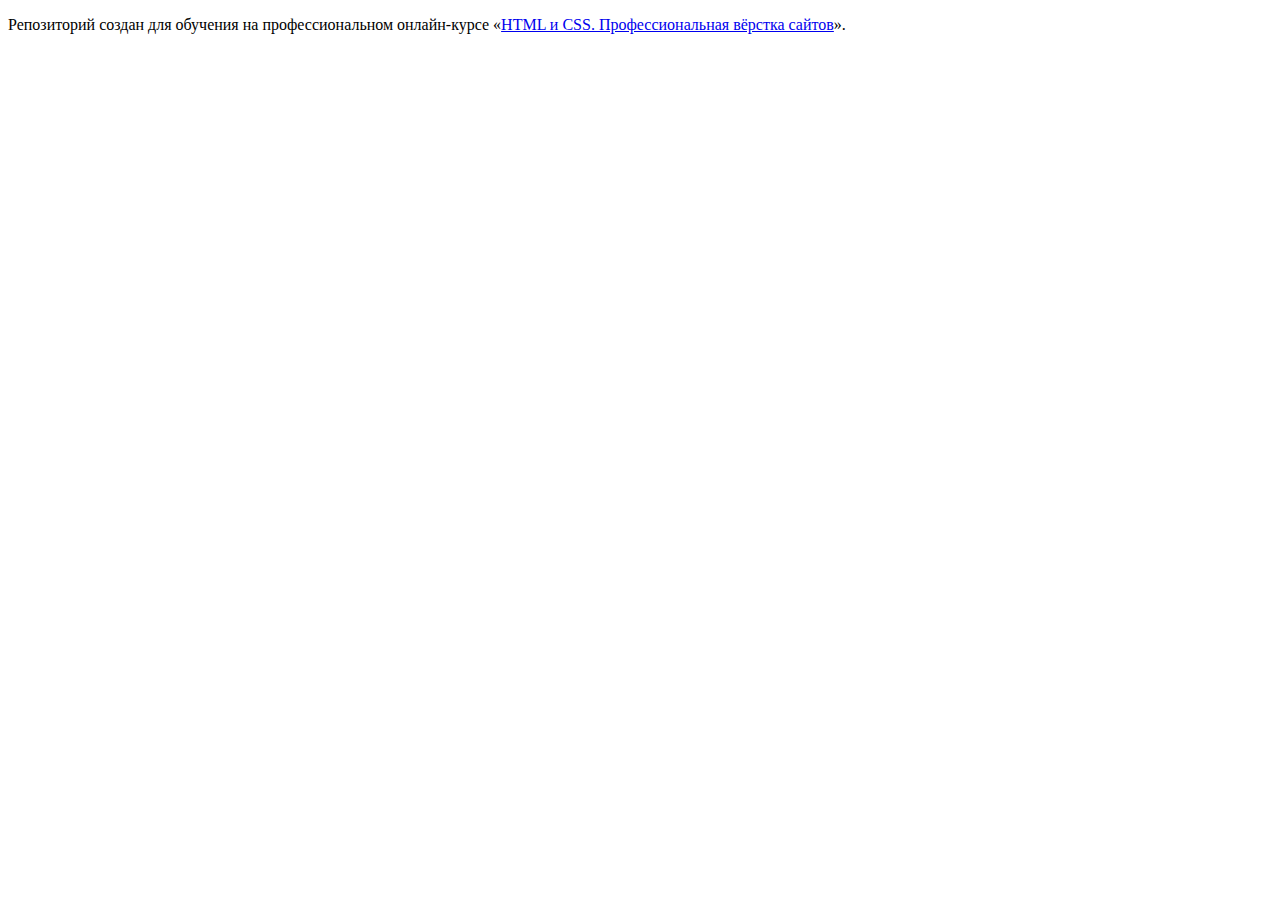
==== index.html @ 9157c5d8 ":hatching_chick:" ====
<!DOCTYPE html>
<html lang="ru">
  <head>
    <meta charset="utf-8">
    <title>HTML Academy: Седона</title>
  </head>
  <body>

    <p>Репозиторий создан для обучения на профессиональном онлайн‑курсе «<a href="https://htmlacademy.ru/intensive/htmlcss">HTML и CSS. Профессиональная вёрстка сайтов</a>».</p>

  </body>
</html>
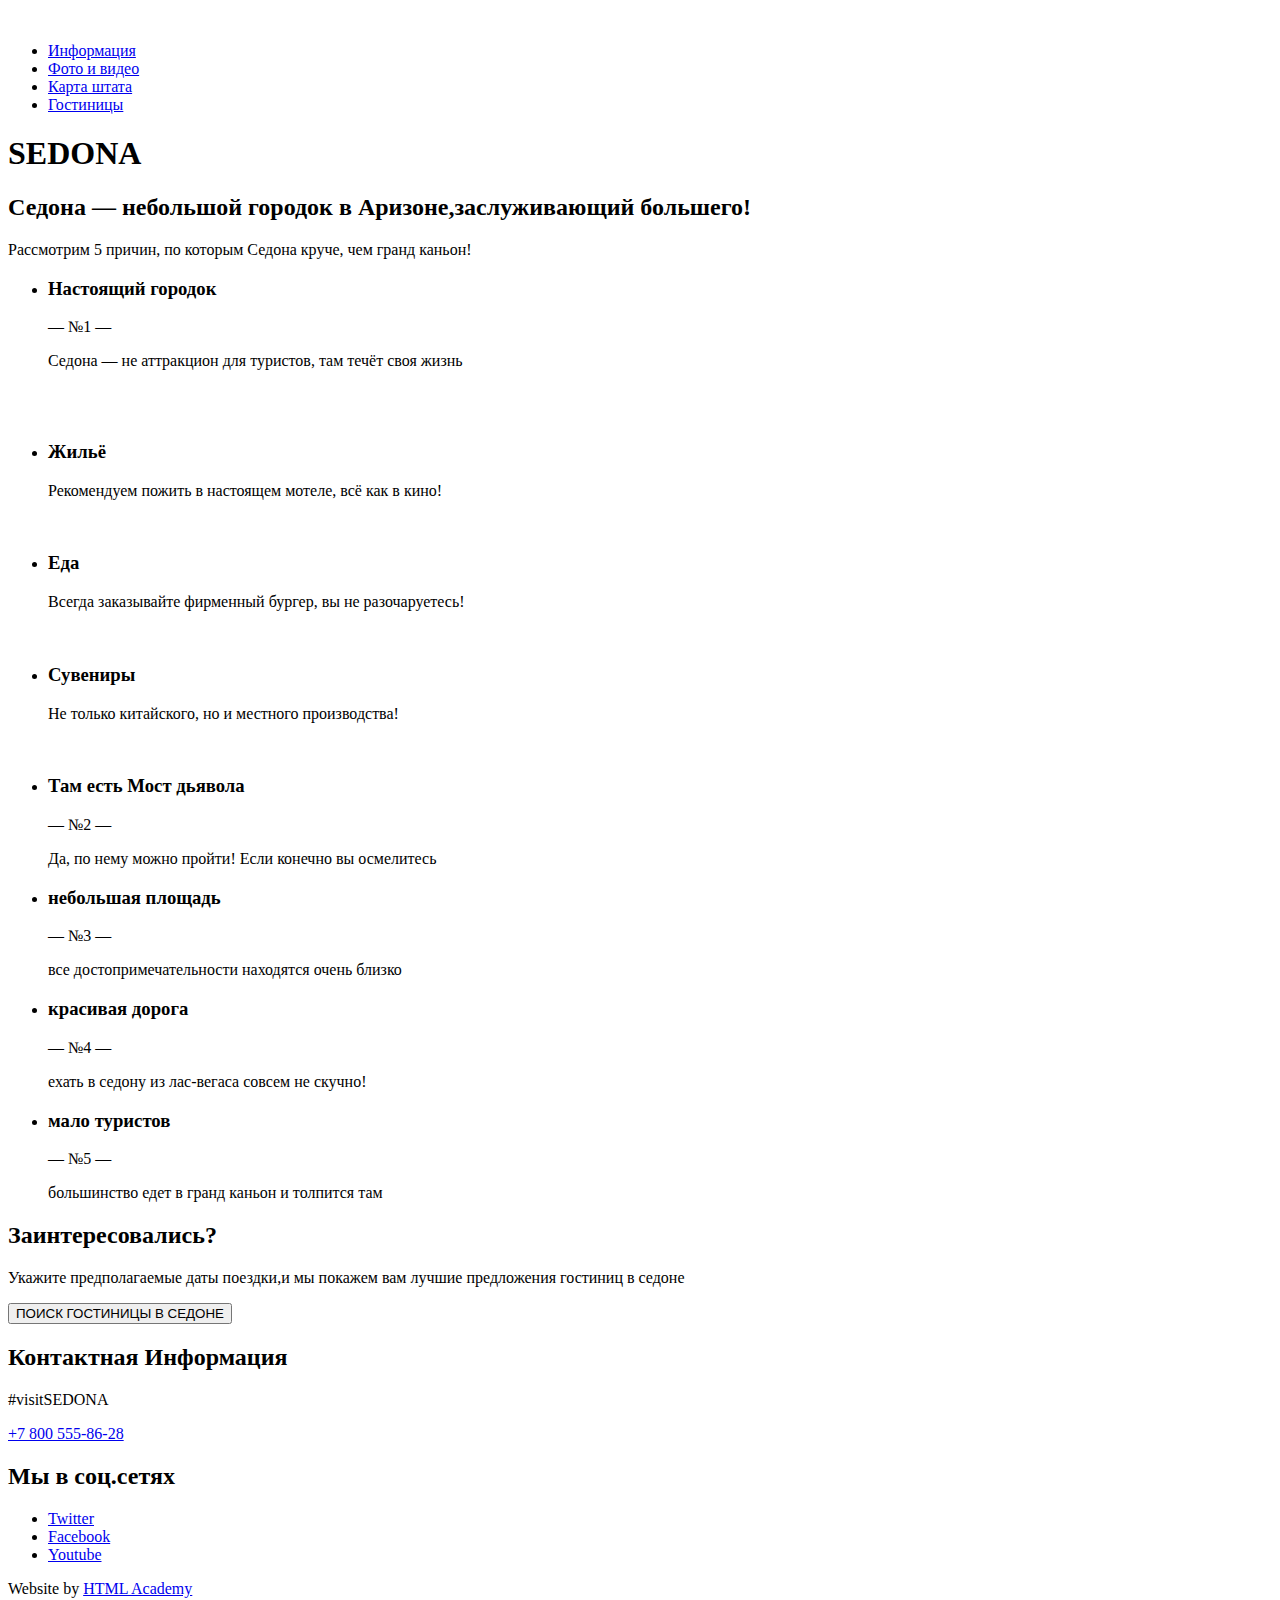
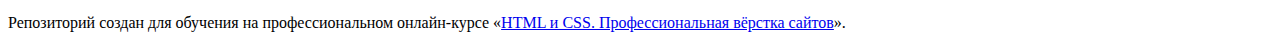
==== commit 4a3c7f38: "Update index.html" ====
--- a/index.html
+++ b/index.html
@@ -6,6 +6,105 @@
   </head>
   <body>
 
+    
+    <header>
+      <nav>
+        <a><img src="https://via.placeholder.com/138x70"alt=""></a>
+        <ul>
+          <li><a href="#info.html">Информация</a></li>
+          <li><a href="#foto.html">Фото и видео</a></li>
+          <li><a href="#map.html">Карта штата</a></li>
+          <li><a href="#hotel.html">Гостиницы</a></li>
+        </ul>
+      </nav>
+    </header>
+    <main>
+      <h1>SEDONA</h1>
+      <section>
+        <h2>Седона — небольшой городок в Аризоне,заслуживающий большего!</h2>
+        <p>Рассмотрим 5 причин, по которым Седона круче, чем гранд каньон!</p>
+        <ul>
+          <li><h3>Настоящий
+            городок</h3>
+          <p>— №1 —</p>
+        <p>Седона — не аттракцион для туристов, там
+          течёт своя жизнь</p>
+          <img src="https://via.placeholder.com/800x256" alt="">
+        </li>
+          
+            <img src="https://via.placeholder.com/74x72" alt="">
+            <li><h3>Жильё</h3>
+            <p>Рекомендуем пожить в настоящем мотеле, всё как в кино!</p>
+            </li>
+            <img src="https://via.placeholder.com/74x69" alt="">
+            <li>
+            <h3>Еда</h3>
+            <p>Всегда заказывайте фирменный бургер, вы не разочаруетесь!</p>
+            </li>
+            <img src="https://via.placeholder.com/64x77" alt="">
+            <li>
+            <h3>Сувениры</h3>
+            <p>Не только китайского, но и местного производства!</p>
+          </li>
+          <img src="https://via.placeholder.com/800x256" alt="">
+          <li>
+            <h3>Там есть Мост дьявола</h3>
+          <p>— №2 —</p>
+        <p>Да, по нему можно пройти! Если конечно
+          вы осмелитесь</p>
+        </li>
+          <li>
+            <h3>небольшая площадь</h3>
+            <p>— №3 —</p>
+            <p>все достопримечательности находятся очень близко</p>
+          </li>
+          <li>
+            <h3>красивая дорога</h3>
+            <p>— №4 —</p>
+            <p>ехать в седону из лас-вегаса совсем не скучно!</p>
+          </li>
+          <li>
+            <h3>мало туристов</h3>
+            <p>— №5 —</p>
+            <p>большинство едет в гранд каньон и толпится там</p>
+          </li>
+        </ul>
+      </section>
+      <section> 
+        <h2>Заинтересовались?</h2>
+        <p>Укажите предполагаемые даты поездки,и мы покажем вам лучшие предложения гостиниц в седоне</p>
+        <button type="submit">ПОИСК ГОСТИНИЦЫ В СЕДОНЕ</button>
+        <img src="https://via.placeholder.com/1199x594" alt="">
+      </section>
+       </main>
+       <footer>
+         <section>
+        <h2>Контактная Информация</h2>
+        <p>#visitSEDONA</p>
+         <p><a href="tel:+7 800 555-86-28">+7 800 555-86-28</a>
+         </p>
+       </section>
+       <section>
+         <h2>Мы в соц.сетях</h2>
+         <ul>
+          <li>
+            <a href="#">Twitter</a>
+          </li>
+          <li>
+            <a href="#">Facebook</a>
+          </li>
+          <li>
+            <a href="#">Youtube</a>
+          </li>
+        </ul>
+      </section>
+        <p>
+          Website by 
+          <a href="https://htmlacademy.ru">HTML Academy</a>
+        </p>
+       
+       </footer>
+
     <p>Репозиторий создан для обучения на профессиональном онлайн‑курсе «<a href="https://htmlacademy.ru/intensive/htmlcss">HTML и CSS. Профессиональная вёрстка сайтов</a>».</p>
 
   </body>
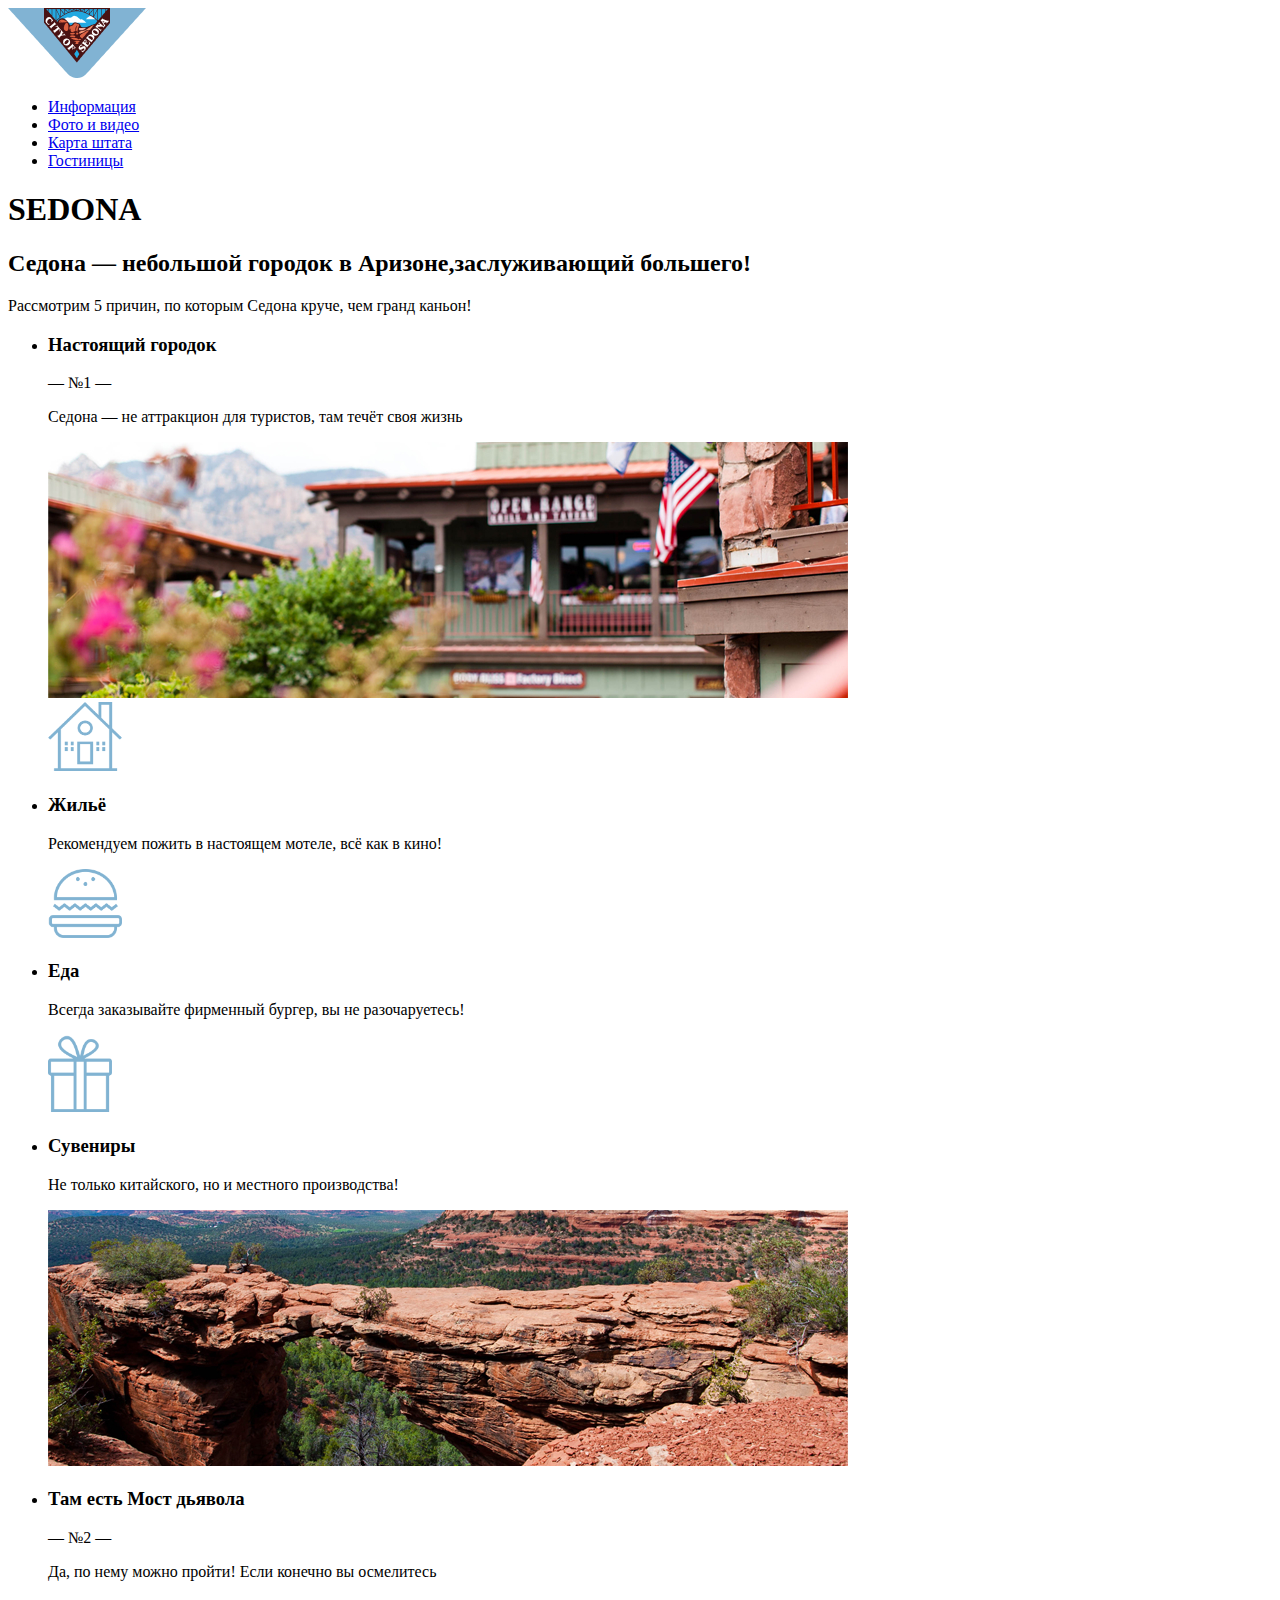
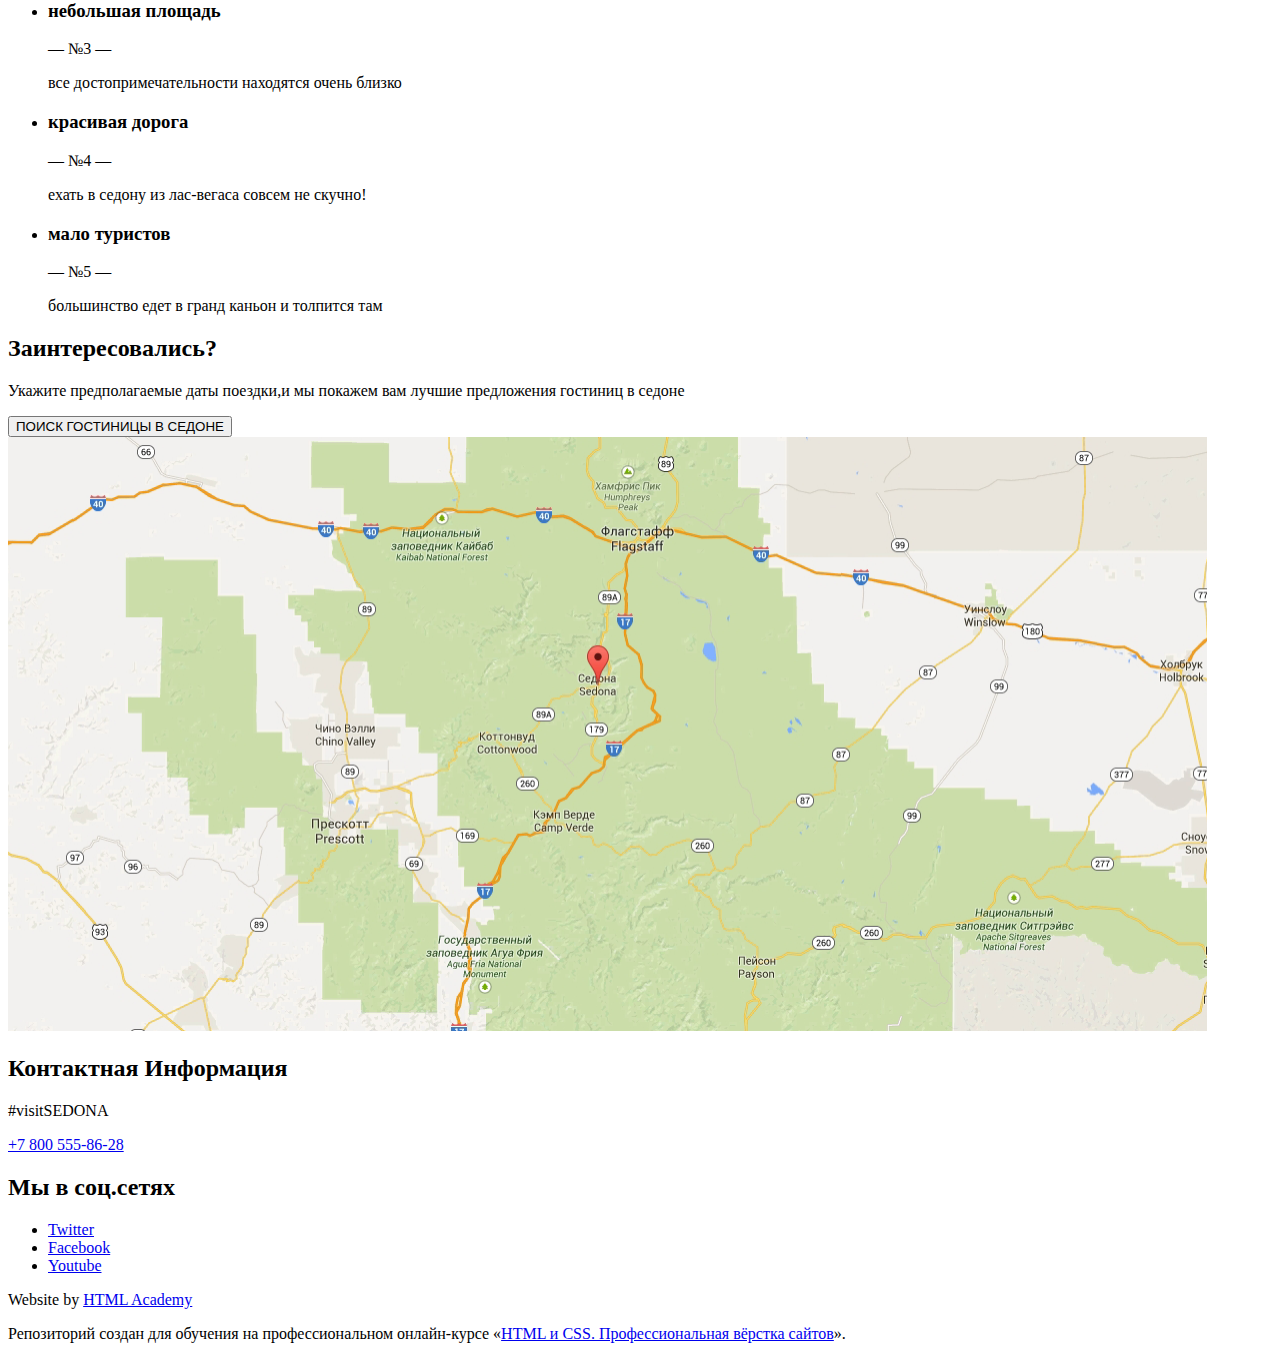
==== commit 62f79c90: "добавил графики на 2 страницы" ====
--- a/index.html
+++ b/index.html
@@ -3,13 +3,14 @@
   <head>
     <meta charset="utf-8">
     <title>HTML Academy: Седона</title>
+    <link rel="icon" href="img/Favicon.ico" width="32" height="32">
   </head>
   <body>
 
     
     <header>
       <nav>
-        <a><img src="https://via.placeholder.com/138x70"alt=""></a>
+        <a><img src="img/logo.png" width="138" height="70" alt="Седона"></a>
         <ul>
           <li><a href="#info.html">Информация</a></li>
           <li><a href="#foto.html">Фото и видео</a></li>
@@ -29,24 +30,24 @@
           <p>— №1 —</p>
         <p>Седона — не аттракцион для туристов, там
           течёт своя жизнь</p>
-          <img src="https://via.placeholder.com/800x256" alt="">
+          <img src="img/image.jpg" width="800" height="256" alt="image">
         </li>
           
-            <img src="https://via.placeholder.com/74x72" alt="">
+            <img src="img/icon-1_1.ico"  width="74" height="69" alt="home">
             <li><h3>Жильё</h3>
             <p>Рекомендуем пожить в настоящем мотеле, всё как в кино!</p>
             </li>
-            <img src="https://via.placeholder.com/74x69" alt="">
+            <img src="img/icon-3_1.ico" width="74" height="69" alt="tasty">
             <li>
             <h3>Еда</h3>
             <p>Всегда заказывайте фирменный бургер, вы не разочаруетесь!</p>
             </li>
-            <img src="https://via.placeholder.com/64x77" alt="">
+            <img src="img/icon-2.ico" width="64" height="77" alt="souvenirs">
             <li>
             <h3>Сувениры</h3>
             <p>Не только китайского, но и местного производства!</p>
           </li>
-          <img src="https://via.placeholder.com/800x256" alt="">
+          <img src="img/image (1).jpg" width="800" height="256" alt="image2">
           <li>
             <h3>Там есть Мост дьявола</h3>
           <p>— №2 —</p>
@@ -74,7 +75,7 @@
         <h2>Заинтересовались?</h2>
         <p>Укажите предполагаемые даты поездки,и мы покажем вам лучшие предложения гостиниц в седоне</p>
         <button type="submit">ПОИСК ГОСТИНИЦЫ В СЕДОНЕ</button>
-        <img src="https://via.placeholder.com/1199x594" alt="">
+        <br><img src="img/map.png" width="1199" height="594" alt="map"></br>
       </section>
        </main>
        <footer>
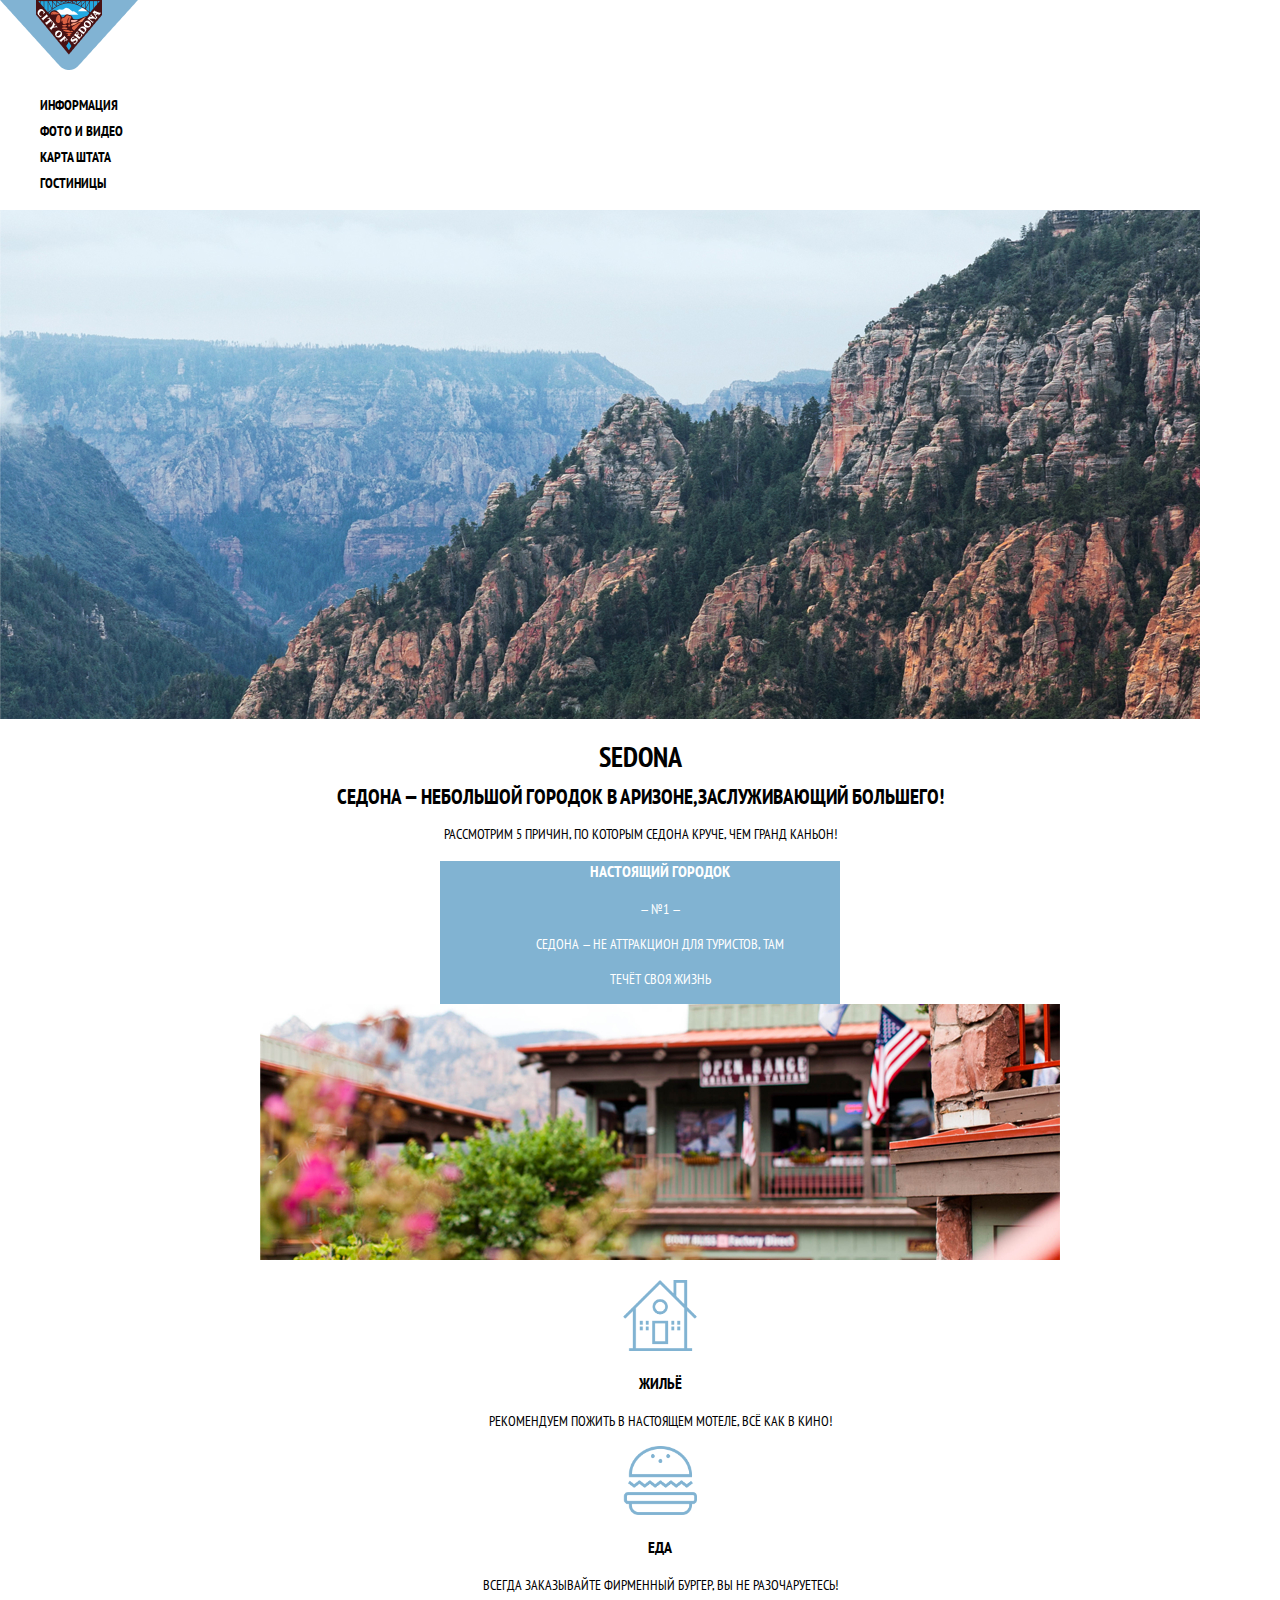
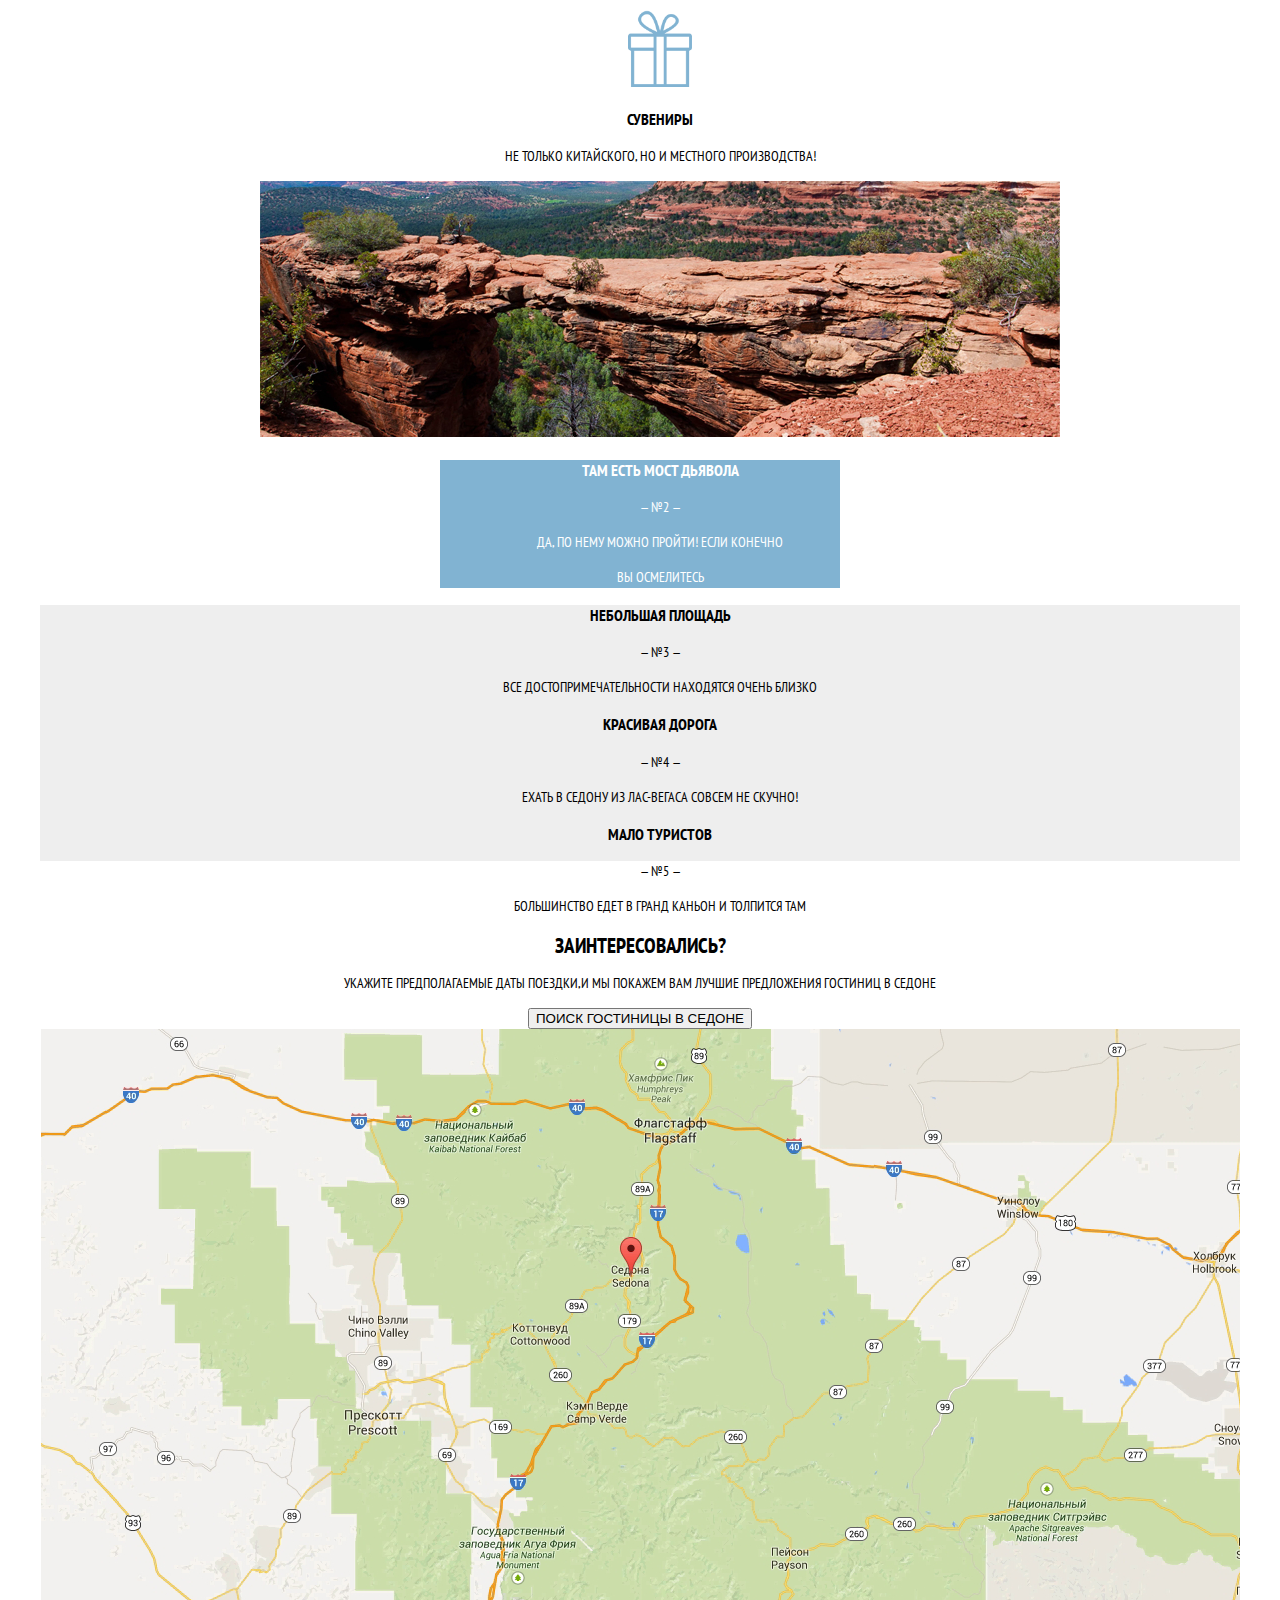
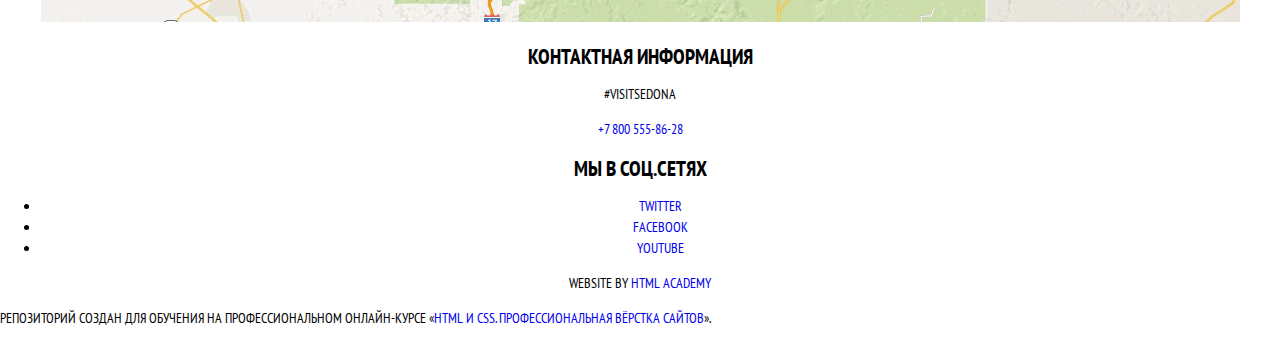
==== commit 62eb6d2d: "Задал классы и стили, прошу проверить и дать обратку" ====
--- a/index.html
+++ b/index.html
@@ -1,38 +1,46 @@
 <!DOCTYPE html>
-<html lang="ru">
+<html class="page" lang="ru">
   <head>
     <meta charset="utf-8">
     <title>HTML Academy: Седона</title>
     <link rel="icon" href="img/Favicon.ico" width="32" height="32">
+    <link rel="stylesheet" href="https://fonts.googleapis.com/css?family=PT+Sans+Narrow:400,700&amp;subset=latin,cyrillic;display=swap">
+    <link href="normalize.css" rel="stylesheet">
+    <link href="style.css" rel="stylesheet">
   </head>
-  <body>
-
-    
-    <header>
-      <nav>
-        <a><img src="img/logo.png" width="138" height="70" alt="Седона"></a>
-        <ul>
+  <body class="page-body">
+<header class="main-header">
+      <nav class="main-navigation">
+        <a class="main-header-logo">
+          <img src="img/logo.png" width="138" height="70" alt="Седона"></a>
+          <div class="main-navigation-wrapper">
+          <div class="container">
+          <ul class="site-navigation">
           <li><a href="#info.html">Информация</a></li>
           <li><a href="#foto.html">Фото и видео</a></li>
           <li><a href="#map.html">Карта штата</a></li>
           <li><a href="#hotel.html">Гостиницы</a></li>
         </ul>
-      </nav>
+        <a class="background">
+        <img src="img/background photo.jpg" width="1200" height="510"></a>
+        </nav>
     </header>
-    <main>
+    <main class="heading">
       <h1>SEDONA</h1>
-      <section>
+      <section class="features">
         <h2>Седона — небольшой городок в Аризоне,заслуживающий большего!</h2>
         <p>Рассмотрим 5 причин, по которым Седона круче, чем гранд каньон!</p>
-        <ul>
-          <li><h3>Настоящий
+        <ul class="features-list">
+          <li class="features-item">
+            <h3>Настоящий
             городок</h3>
           <p>— №1 —</p>
-        <p>Седона — не аттракцион для туристов, там
-          течёт своя жизнь</p>
+        <p>Седона — не аттракцион для туристов, там</p>
+          <p>течёт своя жизнь</p>
           <img src="img/image.jpg" width="800" height="256" alt="image">
-        </li>
-          
+        </li></ul>
+        <ul class="features-list2">
+          <li class="features-item2">
             <img src="img/icon-1_1.ico"  width="74" height="69" alt="home">
             <li><h3>Жильё</h3>
             <p>Рекомендуем пожить в настоящем мотеле, всё как в кино!</p>
@@ -48,13 +56,16 @@
             <p>Не только китайского, но и местного производства!</p>
           </li>
           <img src="img/image (1).jpg" width="800" height="256" alt="image2">
-          <li>
+          <li></ul>
+            <ul class="features-list">
+            <li class="features-item">
             <h3>Там есть Мост дьявола</h3>
           <p>— №2 —</p>
-        <p>Да, по нему можно пройти! Если конечно
-          вы осмелитесь</p>
-        </li>
-          <li>
+        <p>Да, по нему можно пройти! Если конечно</p>
+          <p>вы осмелитесь</p>
+        </li></ul>
+          <ul class="features-list3">
+          <li class="features-item3">
             <h3>небольшая площадь</h3>
             <p>— №3 —</p>
             <p>все достопримечательности находятся очень близко</p>
@@ -71,37 +82,37 @@
           </li>
         </ul>
       </section>
-      <section> 
+      <section class="info"> 
         <h2>Заинтересовались?</h2>
         <p>Укажите предполагаемые даты поездки,и мы покажем вам лучшие предложения гостиниц в седоне</p>
-        <button type="submit">ПОИСК ГОСТИНИЦЫ В СЕДОНЕ</button>
+        <button class="buton-search" type="button">ПОИСК ГОСТИНИЦЫ В СЕДОНЕ</button>
         <br><img src="img/map.png" width="1199" height="594" alt="map"></br>
       </section>
-       </main>
-       <footer>
-         <section>
+      </main>
+       <footer class="main-footer">
+         <section class="footer-contacts">
         <h2>Контактная Информация</h2>
         <p>#visitSEDONA</p>
-         <p><a href="tel:+7 800 555-86-28">+7 800 555-86-28</a>
+         <p><a class="footer-phone" href="tel:+7 800 555-86-28">+7 800 555-86-28</a>
          </p>
        </section>
-       <section>
+       <section class="footer-social">
          <h2>Мы в соц.сетях</h2>
          <ul>
           <li>
-            <a href="#">Twitter</a>
+            <a class="social-button" href="#">Twitter</a>
           </li>
           <li>
-            <a href="#">Facebook</a>
+            <a class="social-button" href="#">Facebook</a>
           </li>
           <li>
-            <a href="#">Youtube</a>
+            <a class="social-button" href="#">Youtube</a>
           </li>
         </ul>
-      </section>
+      </section class="footer-copyright">
         <p>
           Website by 
-          <a href="https://htmlacademy.ru">HTML Academy</a>
+          <a class="button" href="https://htmlacademy.ru">HTML Academy</a>
         </p>
        
        </footer>
--- a/style.css
+++ b/style.css
@@ -0,0 +1,127 @@
+/* Variables */
+:root {
+    --basic-blue: #81B3D2;
+    --basic-brown:#766357;
+    --basic-gray: #EEEEEE;
+    --basic-black:#000000;
+    --basic-white:#ffffff;
+    --basic-extra-light: #F2F2F2;
+  
+    --special: #663d15;
+  }
+  /* Global */
+
+
+body {
+    min-width: 960px;
+    margin: 0;
+    padding: 0;
+    font-family: "PT Sans Narrow", Arial, sans-serif;
+    font-size: 14px;
+    line-height: 21px;
+    font-weight: 400;
+    color: var(--basic-black);
+    text-transform: uppercase;
+    background-color: var(--basic-white);
+    background-image: url("");
+    background-position: top center;
+    background-repeat: no-repeat;
+  }
+  a {
+    text-decoration: none;
+  }
+  img {
+    max-width: 100%;
+    height: auto;
+  }
+  .main-navigation {
+    font-size: 14px;
+    line-height: 26px;
+    font-weight: 700;
+    color: var(--basic-black);
+    background-color: transparent;
+  }
+  
+  .main-navigation-wrapper {
+    background-color: var(--basic-white);
+  }
+  .site-navigation {
+    list-style: none;
+  }
+  .site-navigation-current a:not([href]) {
+    background-color: var(--basic-black);
+  }
+  
+  /* User navigation */
+  
+  
+  .site-navigation a,
+  .user-navigation a {
+    color: var(--basic-black);
+  }
+  
+  .site-navigation a:hover,
+  .site-navigation a:focus,
+  .user-navigation a:hover,
+  .user-navigation a:focus {
+    background-color: var(--basic-white);
+  }
+  .background {
+   background-position: top center;
+  }
+  
+  /* Heading */
+  .heading {
+    text-align: center;
+    list-style: none;
+    
+}
+/* Features */
+.features {
+  text-align: center;
+}
+ .features-list {
+    list-style: none;
+    background-image: url("img/Rectangle.png");
+    background-position: top center;
+    background-repeat: no-repeat;
+    color: var(--basic-white)
+    }
+    .features-list2 {
+    list-style: none;
+    }
+  .features-list3 {
+    background-image: url("img/Rectangle2.png");
+    background-position: top center;
+    background-repeat: no-repeat;
+    list-style: none;
+  }
+  
+  .feature-item {
+    text-align: center;
+    
+     }
+  
+  .feature-item h3 {
+    font-size: 21px;
+    line-height: 21px;
+    text-align: center;
+    }
+  
+  .info {
+    text-align: center;  
+  }
+  .button-search {
+  background-color: var(--basic-brown);
+  }
+  /* footer */
+.main-footer {
+text-align: center;
+list-style: none;
+color: var(--basic-black);  
+}
+.footer-social {
+color: var(--basic-black);
+
+}
+
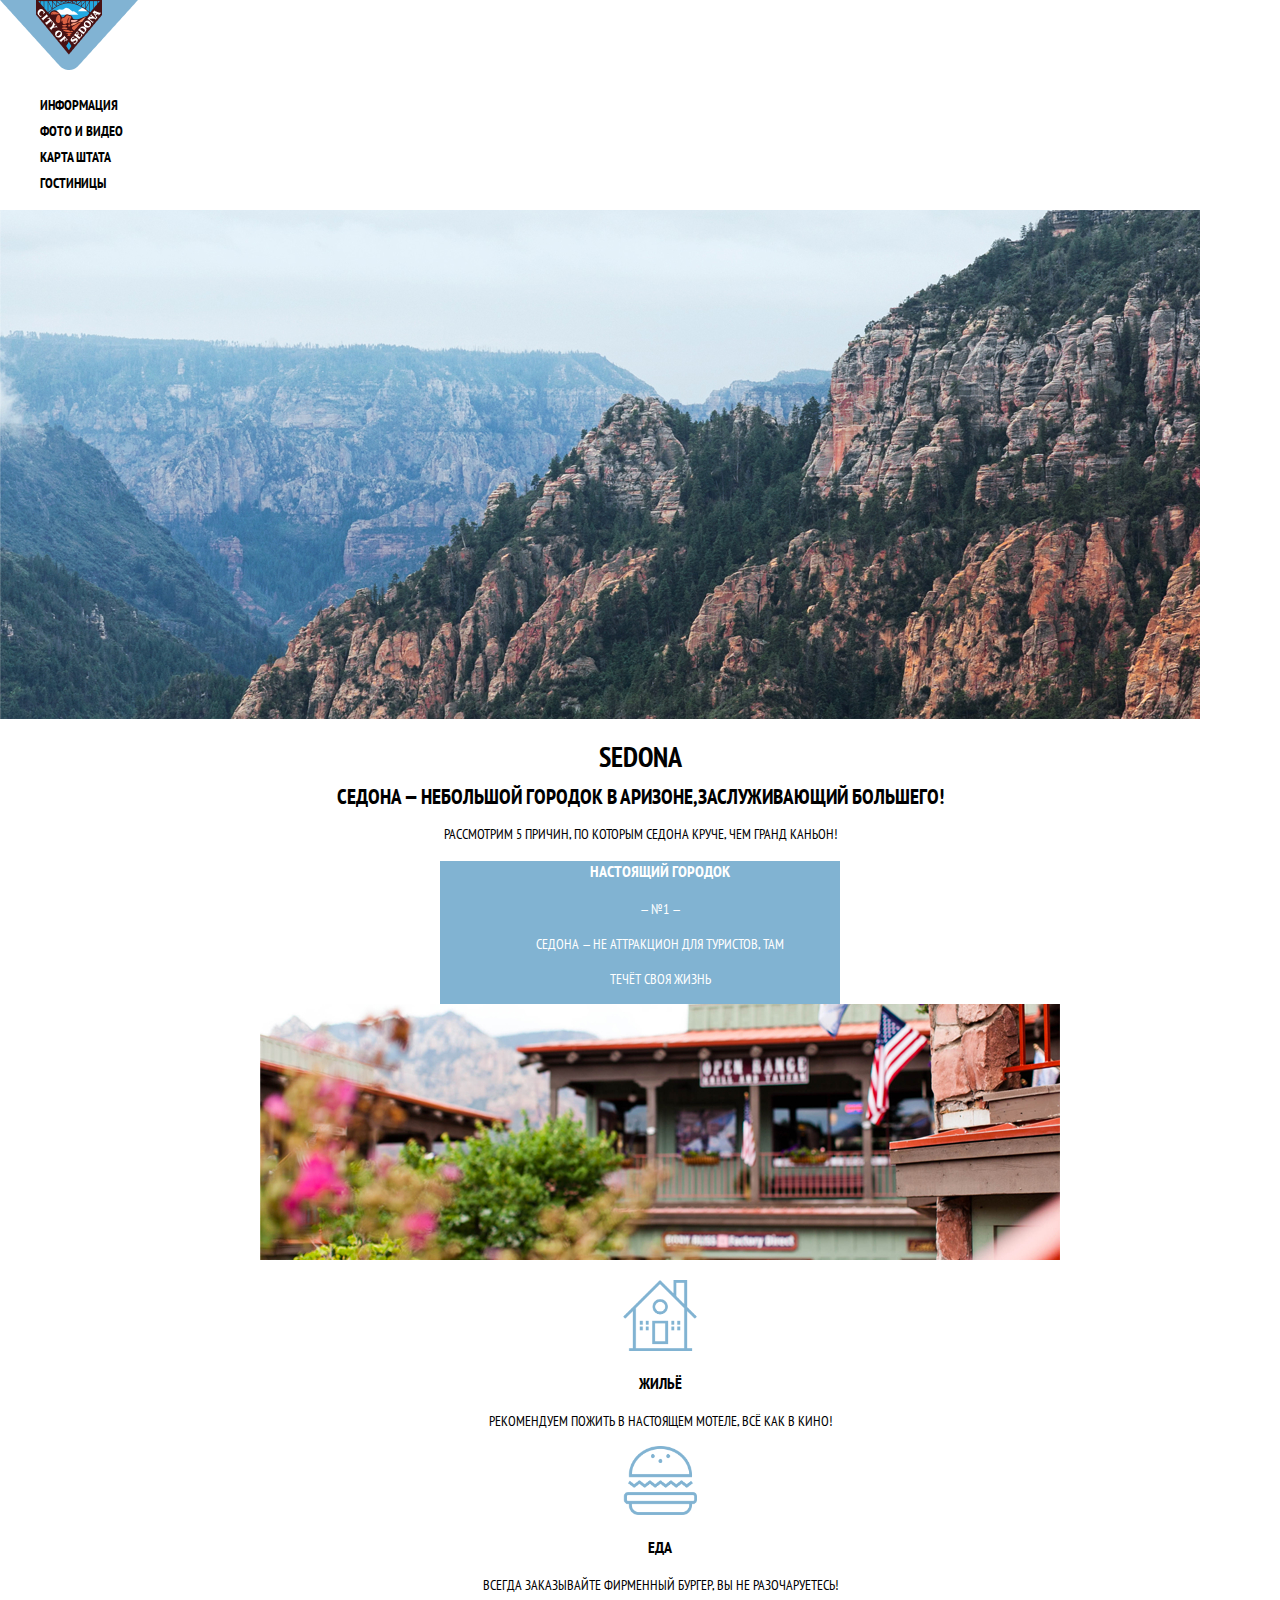
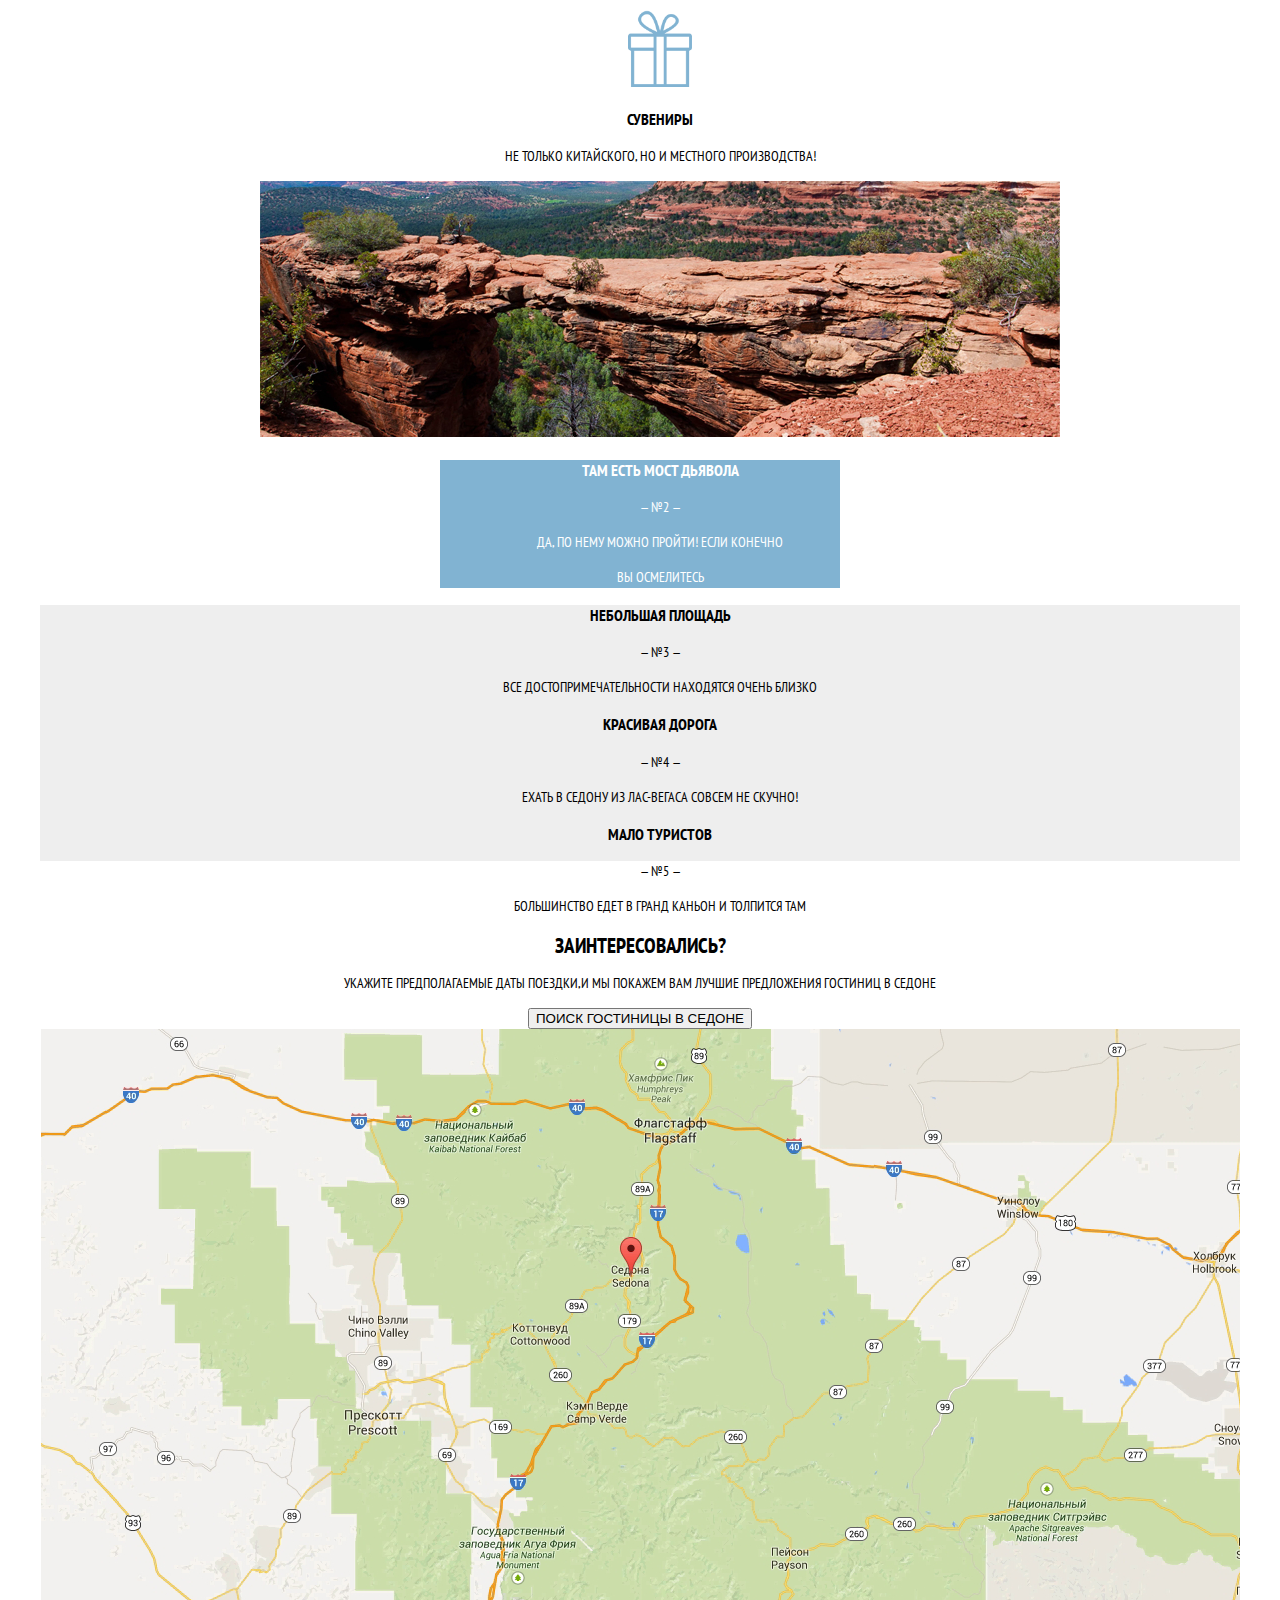
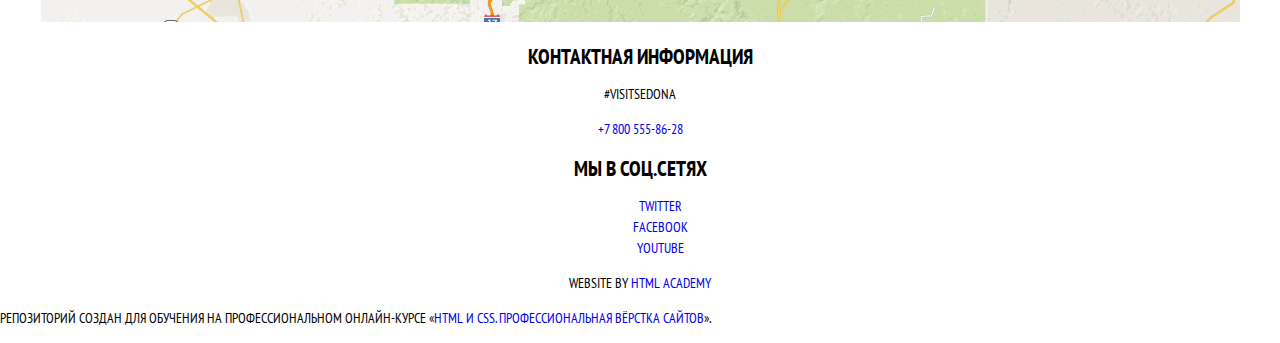
==== commit 321f6031: "задал стили внутренней странице каталога, прошу проверить и дать обратную связь" ====
--- a/index.html
+++ b/index.html
@@ -98,7 +98,7 @@
        </section>
        <section class="footer-social">
          <h2>Мы в соц.сетях</h2>
-         <ul>
+         <ul class="social-title">
           <li>
             <a class="social-button" href="#">Twitter</a>
           </li>
@@ -109,11 +109,13 @@
             <a class="social-button" href="#">Youtube</a>
           </li>
         </ul>
-      </section class="footer-copyright">
+      </section>
+       <section class="footer-copyright">     
         <p>
           Website by 
           <a class="button" href="https://htmlacademy.ru">HTML Academy</a>
         </p>
+      </section>
        
        </footer>
 
--- a/style.css
+++ b/style.css
@@ -69,6 +69,7 @@
   .background {
    background-position: top center;
   }
+ 
   
   /* Heading */
   .heading {
@@ -122,6 +123,18 @@
 }
 .footer-social {
 color: var(--basic-black);
-
 }
-
+.inner-page  .main-header {
+  background-color: var(--basic-white);
+}
+.filters {
+  list-style: none;
+  font-size: 14px;
+  line-height: 26px;
+  font-weight: 700;
+  color: var(--basic-black);
+  background-color: transparent;
+}
+.social-title {
+  list-style: none;
+}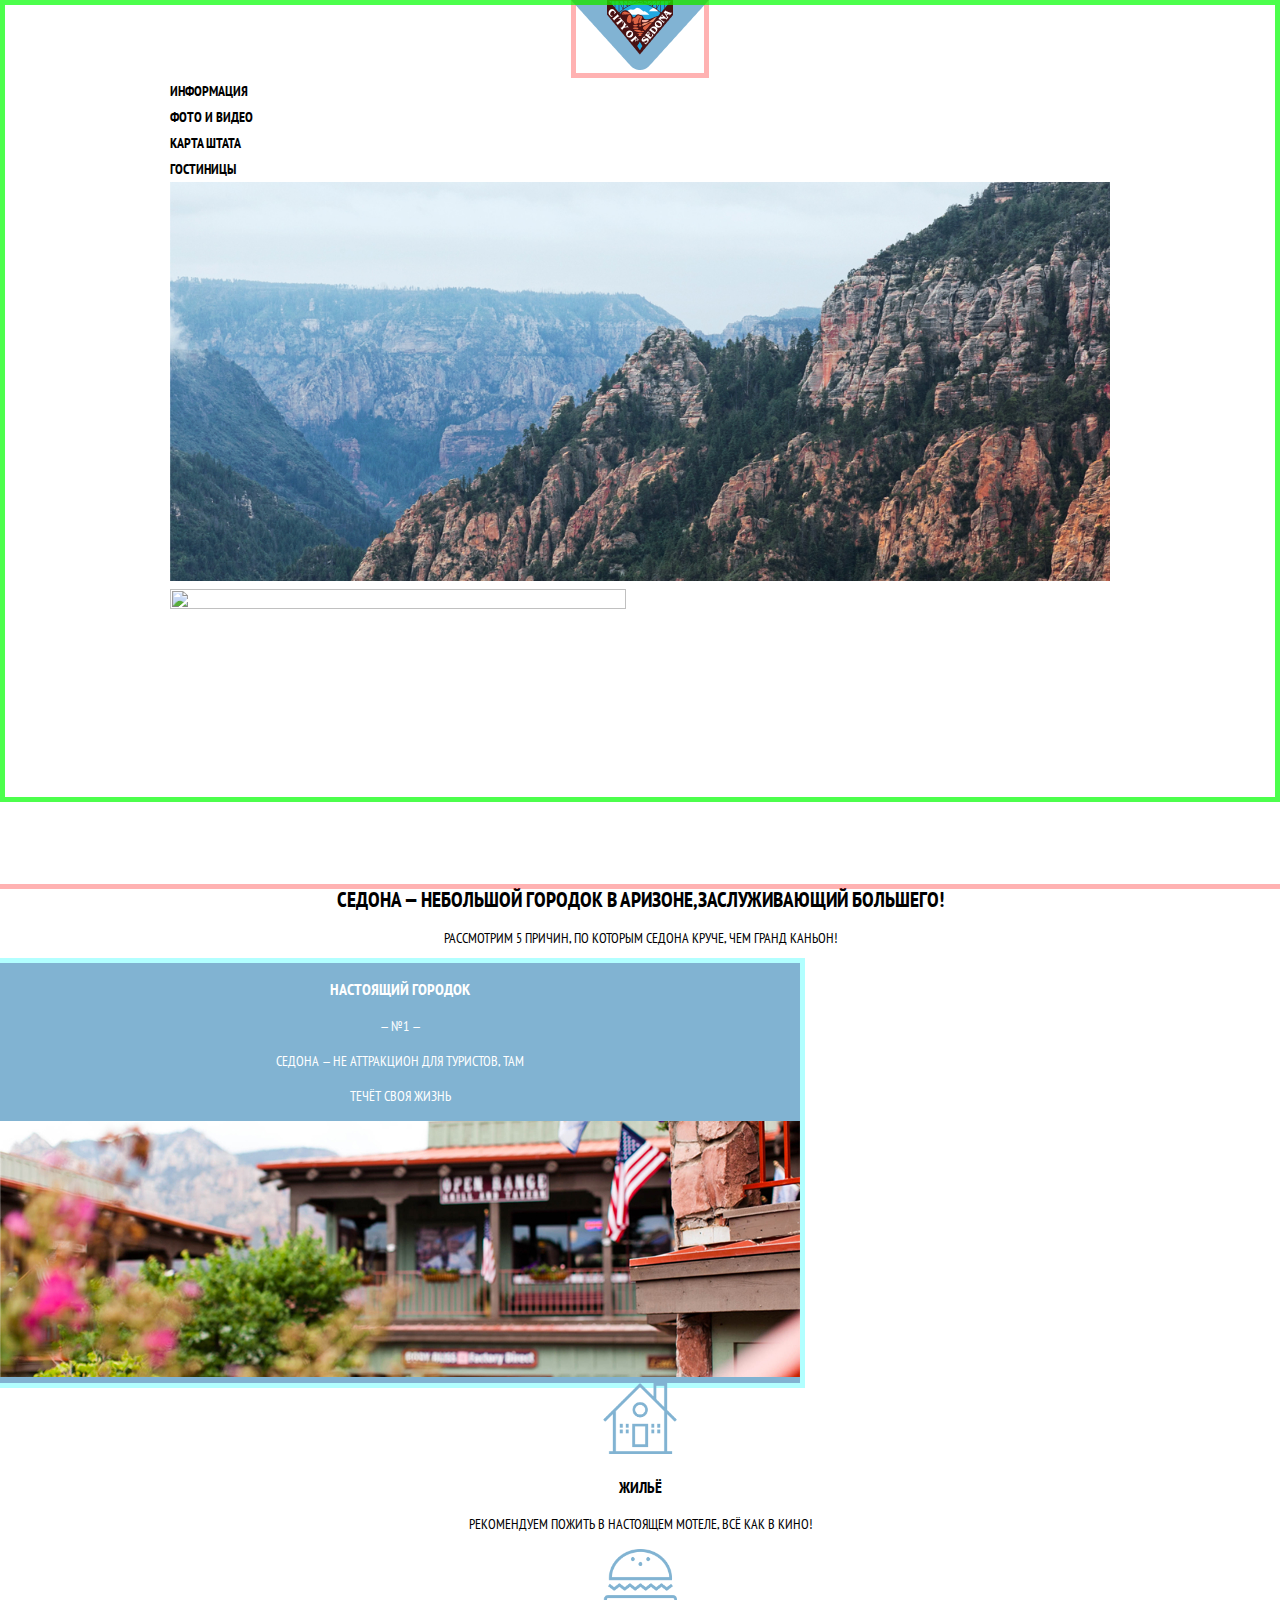
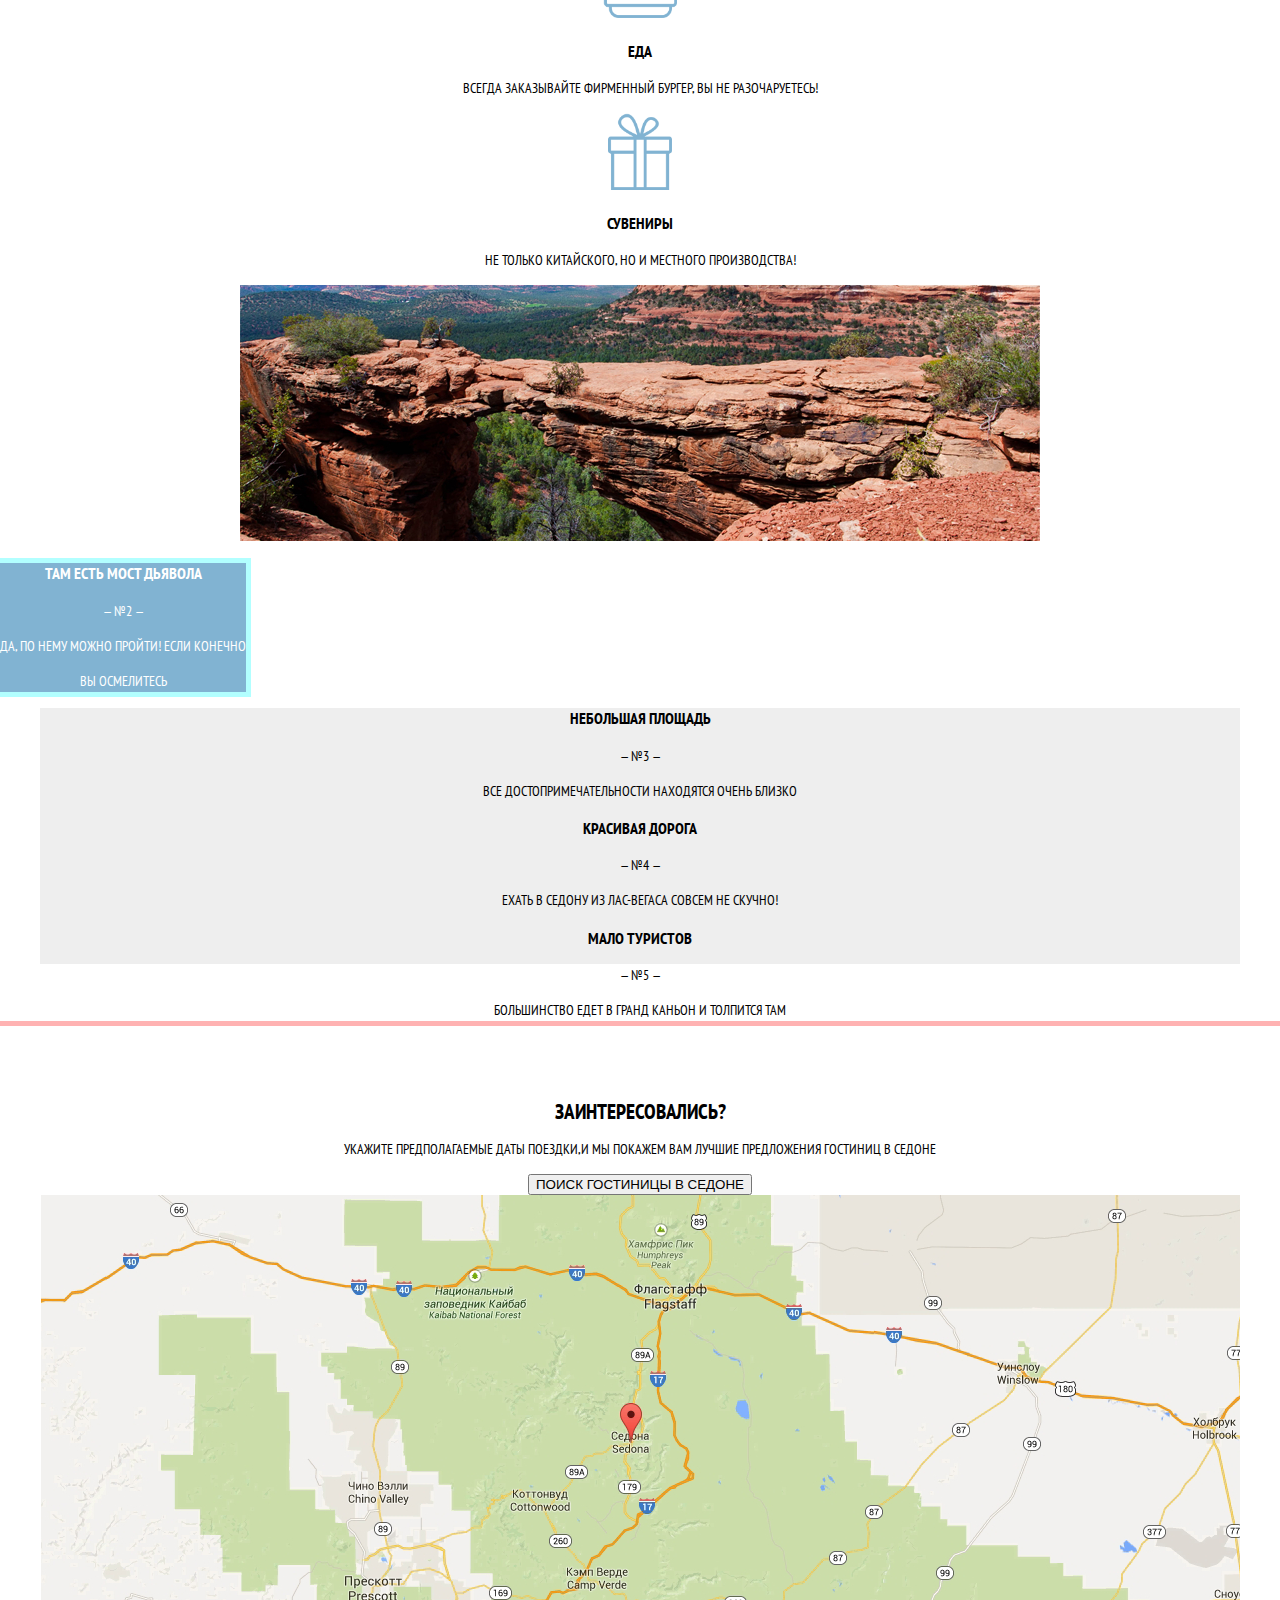
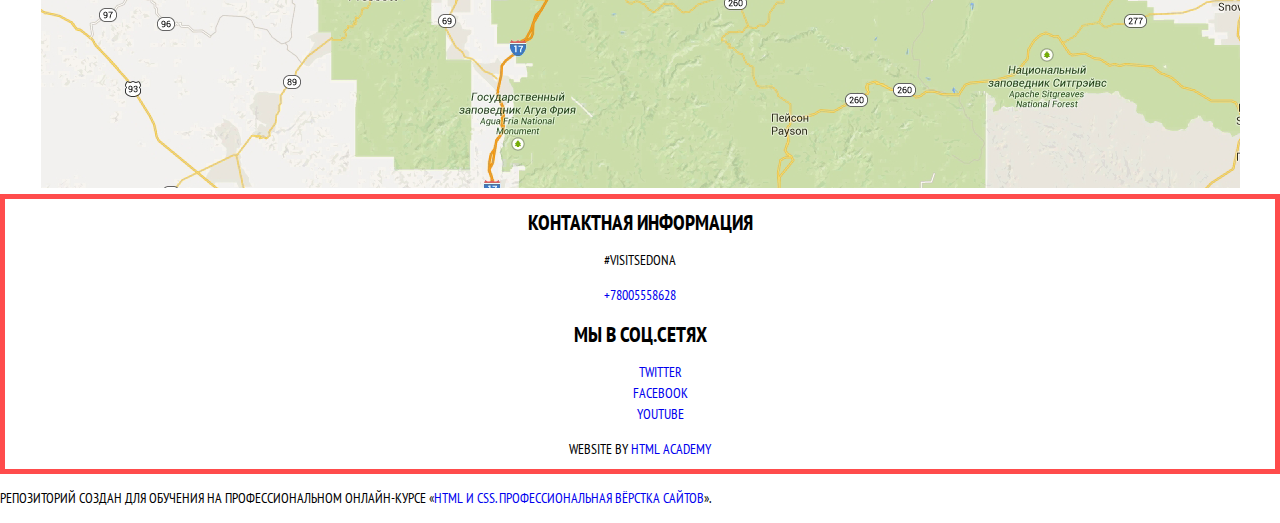
==== commit c7478e32: "33" ====
--- a/index.html
+++ b/index.html
@@ -13,6 +13,7 @@
       <nav class="main-navigation">
         <a class="main-header-logo">
           <img src="img/logo.png" width="138" height="70" alt="Седона"></a>
+          <div class="main-header-bar">
           <div class="main-navigation-wrapper">
           <div class="container">
           <ul class="site-navigation">
@@ -23,10 +24,12 @@
         </ul>
         <a class="background">
         <img src="img/background photo.jpg" width="1200" height="510"></a>
+        <a class="shape">
+        <img src="img/shape.png" width="456,65" height="213,03">
+        </a>
         </nav>
     </header>
     <main class="heading">
-      <h1>SEDONA</h1>
       <section class="features">
         <h2>Седона — небольшой городок в Аризоне,заслуживающий большего!</h2>
         <p>Рассмотрим 5 причин, по которым Седона круче, чем гранд каньон!</p>
@@ -39,33 +42,33 @@
           <p>течёт своя жизнь</p>
           <img src="img/image.jpg" width="800" height="256" alt="image">
         </li></ul>
-        <ul class="features-list2">
-          <li class="features-item2">
+        <ul class="features-list--second">
+          <li class="features-item--second">
             <img src="img/icon-1_1.ico"  width="74" height="69" alt="home">
             <li><h3>Жильё</h3>
             <p>Рекомендуем пожить в настоящем мотеле, всё как в кино!</p>
             </li>
+            <li class="features-item--second"></li>
             <img src="img/icon-3_1.ico" width="74" height="69" alt="tasty">
-            <li>
             <h3>Еда</h3>
             <p>Всегда заказывайте фирменный бургер, вы не разочаруетесь!</p>
             </li>
+            <li class="features-item--second"></li>
             <img src="img/icon-2.ico" width="64" height="77" alt="souvenirs">
-            <li>
             <h3>Сувениры</h3>
             <p>Не только китайского, но и местного производства!</p>
-          </li>
+          </li></ul>
           <img src="img/image (1).jpg" width="800" height="256" alt="image2">
           <li></ul>
-            <ul class="features-list">
-            <li class="features-item">
+            <ul class="features-list--first">
+            <li class="features-item--first">
             <h3>Там есть Мост дьявола</h3>
           <p>— №2 —</p>
         <p>Да, по нему можно пройти! Если конечно</p>
           <p>вы осмелитесь</p>
         </li></ul>
-          <ul class="features-list3">
-          <li class="features-item3">
+          <ul class="features-list--third">
+          <li class="features-item--third">
             <h3>небольшая площадь</h3>
             <p>— №3 —</p>
             <p>все достопримечательности находятся очень близко</p>
@@ -93,7 +96,7 @@
          <section class="footer-contacts">
         <h2>Контактная Информация</h2>
         <p>#visitSEDONA</p>
-         <p><a class="footer-phone" href="tel:+7 800 555-86-28">+7 800 555-86-28</a>
+         <p><a class="footer-phone" href="tel:+78005558628">+78005558628</a>
          </p>
        </section>
        <section class="footer-social">
@@ -113,7 +116,7 @@
        <section class="footer-copyright">     
         <p>
           Website by 
-          <a class="button" href="https://htmlacademy.ru">HTML Academy</a>
+          <a class="button" target="_blank" href="https://htmlacademy.ru">HTML Academy</a>
         </p>
       </section>
        
--- a/style.css
+++ b/style.css
@@ -12,7 +12,7 @@
   /* Global */
 
 
-body {
+ .page-body {
     min-width: 960px;
     margin: 0;
     padding: 0;
@@ -26,6 +26,11 @@
     background-image: url("");
     background-position: top center;
     background-repeat: no-repeat;
+
+    min-height: 100%;
+    display: grid;
+    grid-template-rows: min-content 1fr min-content;
+    align-content: start;
   }
   a {
     text-decoration: none;
@@ -35,18 +40,25 @@
     height: auto;
   }
   .main-navigation {
+    display: grid;
     font-size: 14px;
     line-height: 26px;
     font-weight: 700;
     color: var(--basic-black);
     background-color: transparent;
   }
-  
+  .main-header-bar {
+    background-color: var(--basic-brown);
+  }
   .main-navigation-wrapper {
     background-color: var(--basic-white);
+    display: grid;
+    grid-template-columns: 1fr min-content;
   }
   .site-navigation {
     list-style: none;
+    margin: 0;
+    padding: 0;
   }
   .site-navigation-current a:not([href]) {
     background-color: var(--basic-black);
@@ -80,28 +92,52 @@
 /* Features */
 .features {
   text-align: center;
+  outline: 5px solid rgba(255, 0, 0 , 0.3);
+  margin-bottom: 80px;
 }
  .features-list {
     list-style: none;
-    background-image: url("img/Rectangle.png");
-    background-position: top center;
-    background-repeat: no-repeat;
-    color: var(--basic-white)
-    }
-    .features-list2 {
-    list-style: none;
-    }
-  .features-list3 {
+    color: var(--basic-white);
+    margin: 0;
+    padding: 0;
+    }
+    .features-list--second {
+    list-style: none;
+    margin: 0;
+    padding: 0;
+    }
+    .features-list--first {
+    list-style: none;
+    color: var(--basic-white);
+    margin: 0;
+    padding: 0;
+
+    }
+  .features-list--third {
     background-image: url("img/Rectangle2.png");
     background-position: top center;
     background-repeat: no-repeat;
     list-style: none;
-  }
-  
-  .feature-item {
-    text-align: center;
+    margin: 0;
+    padding: 0;
+  
+  }
+  
+  .features-item {
+    text-align: center;
+    outline: 5px solid rgba(0, 255, 255 , 0.3);
+    justify-self: start;
+    background-image: url("img/Rectangle.png");
+    }
+    .features-item--first {
+    text-align: center;
+    outline: 5px solid rgba(0, 255, 255 , 0.3);
+    justify-self: start;
+    background-image: url("img/Rectangle.png");
+      
+    }
     
-     }
+   
   
   .feature-item h3 {
     font-size: 21px;
@@ -119,7 +155,9 @@
 .main-footer {
 text-align: center;
 list-style: none;
-color: var(--basic-black);  
+color: var(--basic-black);
+outline: 5px solid rgba(255, 0, 0, 0.7);
+outline-offset: -5px;  
 }
 .footer-social {
 color: var(--basic-black);
@@ -137,4 +175,36 @@
 }
 .social-title {
   list-style: none;
-}+ 
+}
+
+/* Grid */
+
+.page {
+  height: 100%;
+}
+/* Main header */
+
+.main-header {
+  margin-bottom: 70px;
+  outline: 5px solid rgba(0, 255, 0, 0.7);
+  outline-offset: -5px;
+}
+
+/* Logo */
+
+.main-header-logo {
+  outline: 5px solid rgba(255, 0, 0, 0.3);
+  outline-offset: -5px;
+  justify-self: center;
+}
+.container {
+  width: 940px;
+  margin: 0 auto;
+  padding: 0 10px;
+}
+.features-list {
+  display: grid;
+}
+
+
